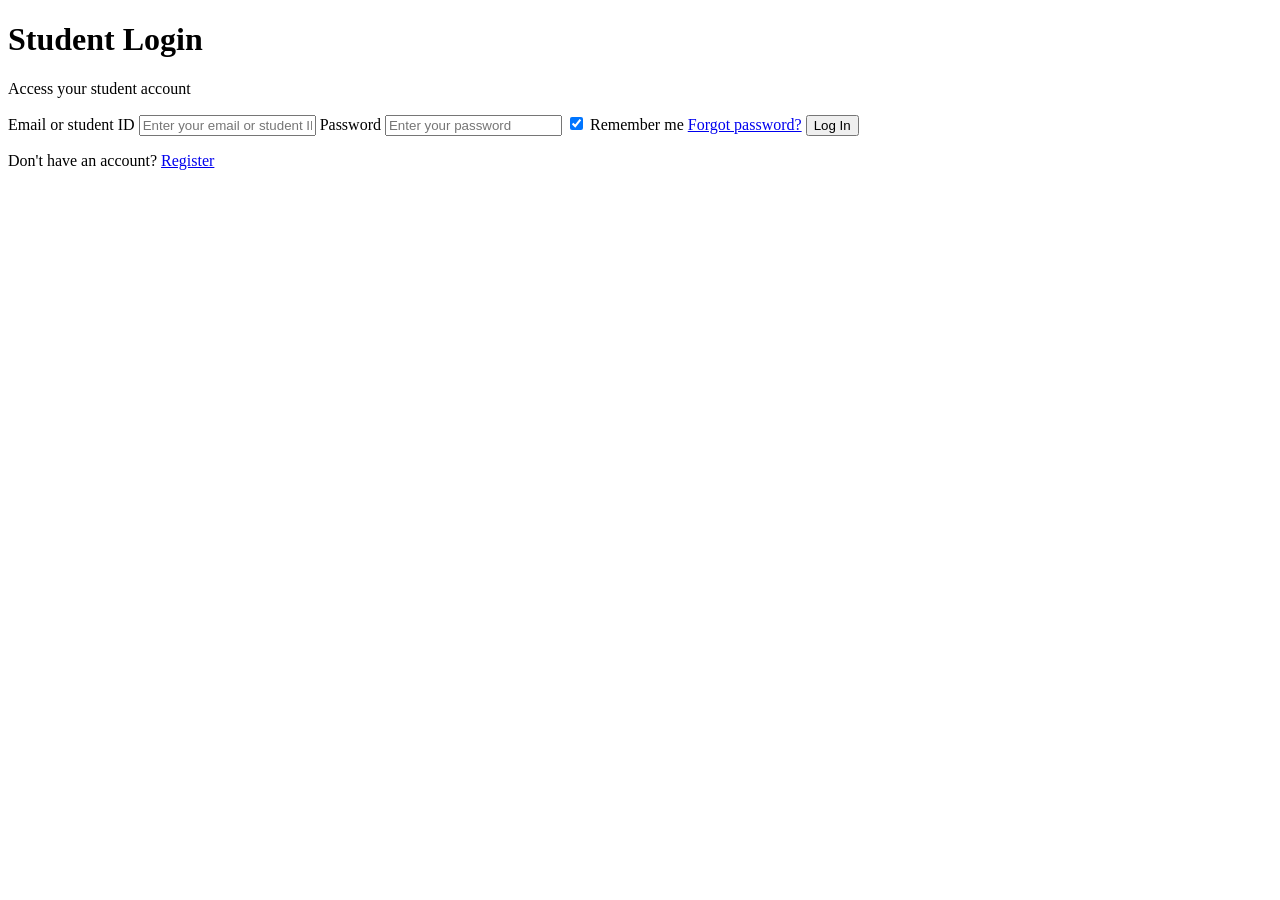
==== index.html @ 4aeb8cd5 "oi" ====
<!DOCTYPE html>
<html lang="en">
<head>
    <meta charset="UTF-8">
    <meta name="viewport" content="width=device-width, initial-scale=1.0">
    <title>мама, хелп</title>
    <link rel="stylesheet" href="reset.css">
    <link rel="stylesheet" href="style.css">
    <link rel="preconnect" href="https://fonts.googleapis.com">
    <link rel="preconnect" href="https://fonts.gstatic.com" crossorigin>
    <link href="https://fonts.googleapis.com/css2?family=Poppins:ital,wght@0,100;0,200;0,300;0,400;0,500;0,600;0,700;0,800;0,900;1,100;1,200;1,300;1,400;1,500;1,600;1,700;1,800;1,900&display=swap" rel="stylesheet">
</head>
<body>
    <div class="continer">
        <main>
            <header>
                <h1>Student Login</h1>
                <p>Access your student account</p>
            </header>
            <form action="/api/login" method="post">
                <label for="Email">Email or student ID</label>
                <input type="email" id="email" name="email" placeholder="Enter your email or student ID">
                <label for="password">Password</label>
                <input type="password" id="password" name="password" placeholder="Enter your password">
                <label>
                    <input type="checkbox" name="Remember" checked>
                    Remember me
                </label>
                <a href="#">Forgot password?</a>
                <button type="submit">Log In</button>
                <p>Don't have an account? <a href="register.html">Register</a></p>
            </form>
        </main>
    </div>
</body>
</html>
---- style.css ----
/* 440 main */
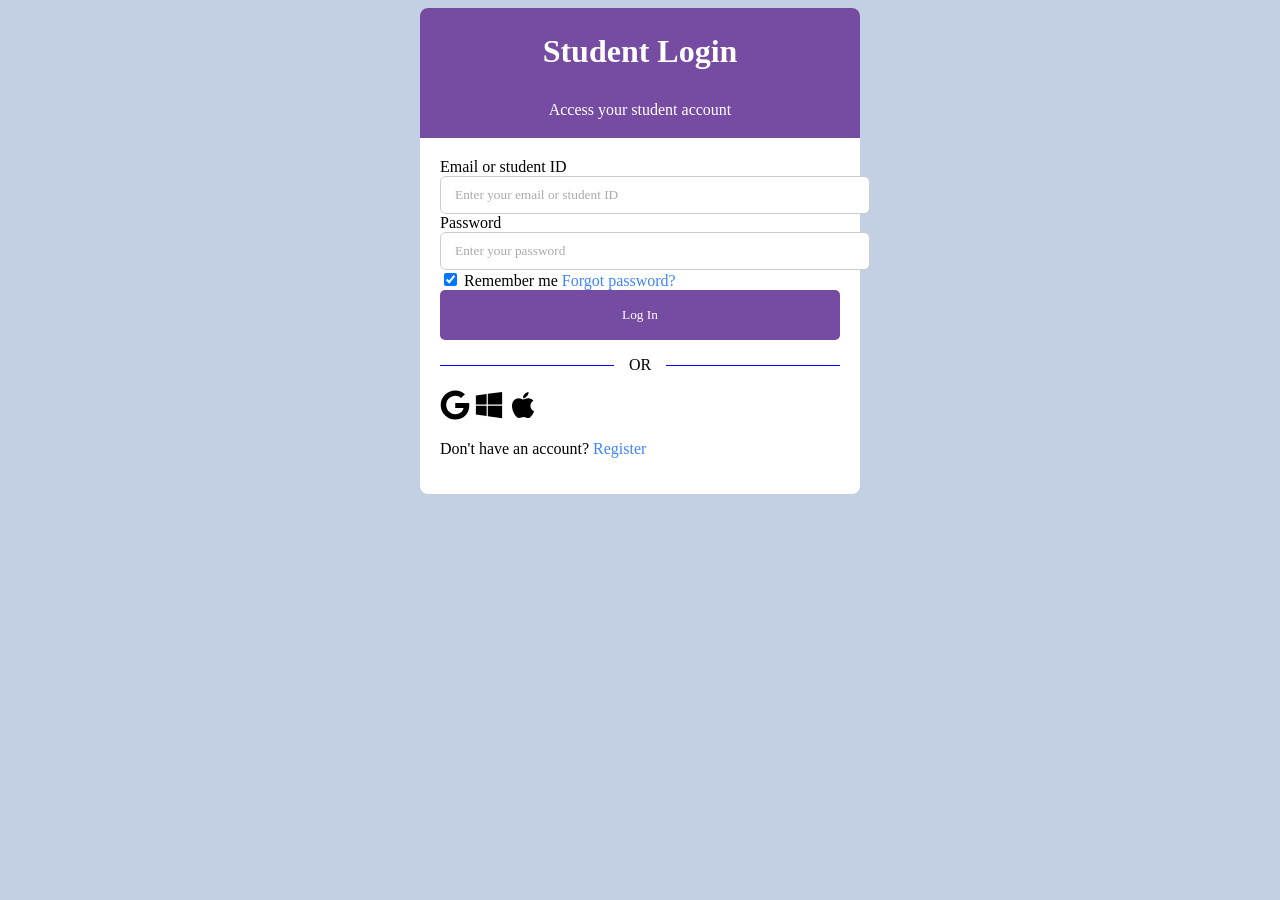
==== commit 6c7bb2dc: "oi" ====
--- a/index.html
+++ b/index.html
@@ -11,25 +11,41 @@
     <link href="https://fonts.googleapis.com/css2?family=Poppins:ital,wght@0,100;0,200;0,300;0,400;0,500;0,600;0,700;0,800;0,900;1,100;1,200;1,300;1,400;1,500;1,600;1,700;1,800;1,900&display=swap" rel="stylesheet">
 </head>
 <body>
-    <div class="continer">
+    <div class="container">
         <main>
             <header>
                 <h1>Student Login</h1>
                 <p>Access your student account</p>
             </header>
-            <form action="/api/login" method="post">
-                <label for="Email">Email or student ID</label>
-                <input type="email" id="email" name="email" placeholder="Enter your email or student ID">
-                <label for="password">Password</label>
-                <input type="password" id="password" name="password" placeholder="Enter your password">
-                <label>
-                    <input type="checkbox" name="Remember" checked>
-                    Remember me
-                </label>
-                <a href="#">Forgot password?</a>
-                <button type="submit">Log In</button>
-                <p>Don't have an account? <a href="register.html">Register</a></p>
-            </form>
+            <div class="login">
+                <form action="/api/login" method="post">
+                    <fieldset>
+                        <label for="Email">Email or student ID</label>
+                        <input type="email" id="email" name="email" placeholder="Enter your email or student ID">
+                    </fieldset>
+                    <fieldset>
+                        <label for="password">Password</label>
+                        <input type="password" id="password" name="password" placeholder="Enter your password">
+                    </fieldset>
+                    <fieldset>
+                        <label>
+                            <input type="checkbox" name="Remember" checked>
+                            Remember me
+                        </label>
+                        <a href="https://avatars.mds.yandex.net/i?id=3ab564d45e250abec5a5d2d11be420bd_l-3981511-images-thumbs&n=13" class="a">Forgot password?</a>
+                    </fieldset>
+                </form>
+                <button type="submit" class="btn">Log In</button>
+                <div class="OR">
+                    <div class="lineyka1"></div>
+                    <p>OR</p>
+                    <div class="lineyka2"></div>
+                </div>
+                <svg stroke="currentColor" fill="currentColor" stroke-width="0" viewBox="0 0 488 512" height="200px" width="200px" xmlns="http://www.w3.org/2000/svg"><path d="M488 261.8C488 403.3 391.1 504 248 504 110.8 504 0 393.2 0 256S110.8 8 248 8c66.8 0 123 24.5 166.3 64.9l-67.5 64.9C258.5 52.6 94.3 116.6 94.3 256c0 86.5 69.1 156.6 153.7 156.6 98.2 0 135-70.4 140.8-106.9H248v-85.3h236.1c2.3 12.7 3.9 24.9 3.9 41.4z"></path></svg>
+                <svg stroke="currentColor" fill="currentColor" stroke-width="0" viewBox="0 0 448 512" height="200px" width="200px" xmlns="http://www.w3.org/2000/svg"><path d="M0 93.7l183.6-25.3v177.4H0V93.7zm0 324.6l183.6 25.3V268.4H0v149.9zm203.8 28L448 480V268.4H203.8v177.9zm0-380.6v180.1H448V32L203.8 65.7z"></path></svg>
+                <svg stroke="currentColor" fill="currentColor" stroke-width="0" viewBox="0 0 384 512" height="200px" width="200px" xmlns="http://www.w3.org/2000/svg"><path d="M318.7 268.7c-.2-36.7 16.4-64.4 50-84.8-18.8-26.9-47.2-41.7-84.7-44.6-35.5-2.8-74.3 20.7-88.5 20.7-15 0-49.4-19.7-76.4-19.7C63.3 141.2 4 184.8 4 273.5q0 39.3 14.4 81.2c12.8 36.7 59 126.7 107.2 125.2 25.2-.6 43-17.9 75.8-17.9 31.8 0 48.3 17.9 76.4 17.9 48.6-.7 90.4-82.5 102.6-119.3-65.2-30.7-61.7-90-61.7-91.9zm-56.6-164.2c27.3-32.4 24.8-61.9 24-72.5-24.1 1.4-52 16.4-67.9 34.9-17.5 19.8-27.8 44.3-25.6 71.9 26.1 2 49.9-11.4 69.5-34.3z"></path></svg>
+                <p>Don't have an account? <a href="register.html" class="a a1">Register</a></p>
+            </div>
         </main>
     </div>
 </body>
--- a/style.css
+++ b/style.css
@@ -1 +1,110 @@
-/* 440 main */+/* 440 main */
+*{
+    font-family: Poppins;
+}
+body{
+    background-color: #c3cfe2;
+    display: flex;
+}
+header{
+    color: white;
+    background-color: #764ba2;
+    text-align: center;
+    border-radius: 8px 8px 0 0;
+    height: 130px;
+    align-content: center;
+}
+h1{
+    padding-bottom: 10px;
+}
+.container{
+    display: flex;
+    justify-content: center;
+    align-items: center;
+    flex: 1;
+}
+main{
+    width: 440px;
+    background-color: white;
+    border-radius: 8px;
+}
+.login{
+    padding: 20px;
+}
+svg{
+    width: 30px;
+    height: 30px;
+}
+.a{
+    text-decoration: none;
+    color: #3d84ff;
+}
+.a:hover{
+    text-decoration: underline;
+}
+.a1{
+    
+}
+/* Сброс дефолтных стилей fieldset */
+fieldset {
+  border: none;
+  padding: 0;
+  margin: 0;
+}
+/* Обычное состояние */
+input[type="text"],
+input[type="email"],
+input[type="password"] {
+  width: 100%;
+  padding: 10px 14px;
+  border: 1px solid #ccc;
+  border-radius: 6px;
+  background: #fff;
+  color: #333;
+}
+
+/* В фокусе */
+input:focus {
+  border-color: #3498db;
+  outline: none;
+  box-shadow: 0 0 0 3px rgba(52, 152, 219, 0.2);
+}
+
+/* Отключено */
+input:disabled {
+  background: #f0f0f0;
+  color: #aaa;
+  cursor: not-allowed;
+}
+
+/* Placeholder */
+input::placeholder {
+  color: #aaa;
+}
+.btn{
+    width: 100%;
+    height: 50px;
+    border-radius: 5px;
+    border: none;
+    background-color: #764ba2;
+    color: white;
+}
+/* input{
+    padding: ;
+} */
+ .OR{
+    display: flex;
+    justify-content: center;
+    align-items: center;
+ }
+.lineyka1, .lineyka2{
+    height: 1px;
+    background-color: blue;
+    flex: 1;
+}
+.lineyka1{
+    margin: 0 15px 0 0;
+}
+.lineyka2{
+    margin: 0 0 0 15px;
+}
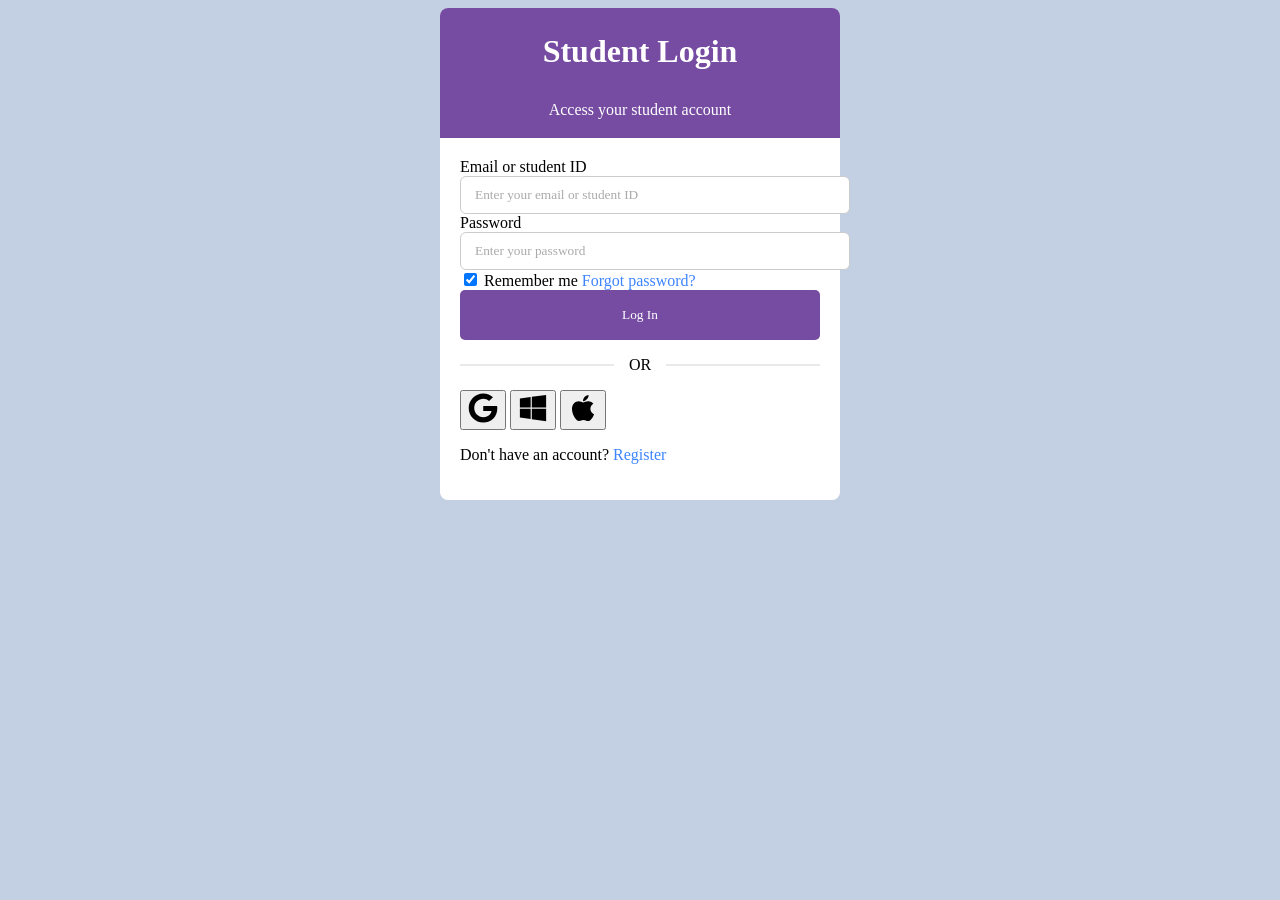
==== commit 858eb0fe: "oi" ====
--- a/index.html
+++ b/index.html
@@ -41,10 +41,16 @@
                     <p>OR</p>
                     <div class="lineyka2"></div>
                 </div>
-                <svg stroke="currentColor" fill="currentColor" stroke-width="0" viewBox="0 0 488 512" height="200px" width="200px" xmlns="http://www.w3.org/2000/svg"><path d="M488 261.8C488 403.3 391.1 504 248 504 110.8 504 0 393.2 0 256S110.8 8 248 8c66.8 0 123 24.5 166.3 64.9l-67.5 64.9C258.5 52.6 94.3 116.6 94.3 256c0 86.5 69.1 156.6 153.7 156.6 98.2 0 135-70.4 140.8-106.9H248v-85.3h236.1c2.3 12.7 3.9 24.9 3.9 41.4z"></path></svg>
-                <svg stroke="currentColor" fill="currentColor" stroke-width="0" viewBox="0 0 448 512" height="200px" width="200px" xmlns="http://www.w3.org/2000/svg"><path d="M0 93.7l183.6-25.3v177.4H0V93.7zm0 324.6l183.6 25.3V268.4H0v149.9zm203.8 28L448 480V268.4H203.8v177.9zm0-380.6v180.1H448V32L203.8 65.7z"></path></svg>
-                <svg stroke="currentColor" fill="currentColor" stroke-width="0" viewBox="0 0 384 512" height="200px" width="200px" xmlns="http://www.w3.org/2000/svg"><path d="M318.7 268.7c-.2-36.7 16.4-64.4 50-84.8-18.8-26.9-47.2-41.7-84.7-44.6-35.5-2.8-74.3 20.7-88.5 20.7-15 0-49.4-19.7-76.4-19.7C63.3 141.2 4 184.8 4 273.5q0 39.3 14.4 81.2c12.8 36.7 59 126.7 107.2 125.2 25.2-.6 43-17.9 75.8-17.9 31.8 0 48.3 17.9 76.4 17.9 48.6-.7 90.4-82.5 102.6-119.3-65.2-30.7-61.7-90-61.7-91.9zm-56.6-164.2c27.3-32.4 24.8-61.9 24-72.5-24.1 1.4-52 16.4-67.9 34.9-17.5 19.8-27.8 44.3-25.6 71.9 26.1 2 49.9-11.4 69.5-34.3z"></path></svg>
-                <p>Don't have an account? <a href="register.html" class="a a1">Register</a></p>
+                <button class="lirililarila">
+                    <svg stroke="currentColor" fill="currentColor" stroke-width="0" viewBox="0 0 488 512" height="200px" width="200px" xmlns="http://www.w3.org/2000/svg"><path d="M488 261.8C488 403.3 391.1 504 248 504 110.8 504 0 393.2 0 256S110.8 8 248 8c66.8 0 123 24.5 166.3 64.9l-67.5 64.9C258.5 52.6 94.3 116.6 94.3 256c0 86.5 69.1 156.6 153.7 156.6 98.2 0 135-70.4 140.8-106.9H248v-85.3h236.1c2.3 12.7 3.9 24.9 3.9 41.4z"></path></svg>
+                </button>
+                <button class="lirililarila">
+                    <svg stroke="currentColor" fill="currentColor" stroke-width="0" viewBox="0 0 448 512" height="200px" width="200px" xmlns="http://www.w3.org/2000/svg"><path d="M0 93.7l183.6-25.3v177.4H0V93.7zm0 324.6l183.6 25.3V268.4H0v149.9zm203.8 28L448 480V268.4H203.8v177.9zm0-380.6v180.1H448V32L203.8 65.7z"></path></svg>
+                </button>
+                <button class="lirililarila">
+                    <svg stroke="currentColor" fill="currentColor" stroke-width="0" viewBox="0 0 384 512" height="200px" width="200px" xmlns="http://www.w3.org/2000/svg"><path d="M318.7 268.7c-.2-36.7 16.4-64.4 50-84.8-18.8-26.9-47.2-41.7-84.7-44.6-35.5-2.8-74.3 20.7-88.5 20.7-15 0-49.4-19.7-76.4-19.7C63.3 141.2 4 184.8 4 273.5q0 39.3 14.4 81.2c12.8 36.7 59 126.7 107.2 125.2 25.2-.6 43-17.9 75.8-17.9 31.8 0 48.3 17.9 76.4 17.9 48.6-.7 90.4-82.5 102.6-119.3-65.2-30.7-61.7-90-61.7-91.9zm-56.6-164.2c27.3-32.4 24.8-61.9 24-72.5-24.1 1.4-52 16.4-67.9 34.9-17.5 19.8-27.8 44.3-25.6 71.9 26.1 2 49.9-11.4 69.5-34.3z"></path></svg>
+                </button>
+                <p class="reg">Don't have an account? <a href="register.html" class="a a1">Register</a></p>
             </div>
         </main>
     </div>
--- a/style.css
+++ b/style.css
@@ -24,7 +24,7 @@
     flex: 1;
 }
 main{
-    width: 440px;
+    width: 400px;
     background-color: white;
     border-radius: 8px;
 }
@@ -98,8 +98,8 @@
     align-items: center;
  }
 .lineyka1, .lineyka2{
-    height: 1px;
-    background-color: blue;
+    height: 2px;
+    background-color: rgb(233, 233, 233);
     flex: 1;
 }
 .lineyka1{
@@ -107,4 +107,8 @@
 }
 .lineyka2{
     margin: 0 0 0 15px;
+}
+
+.reg{
+    align-items: center;
 }
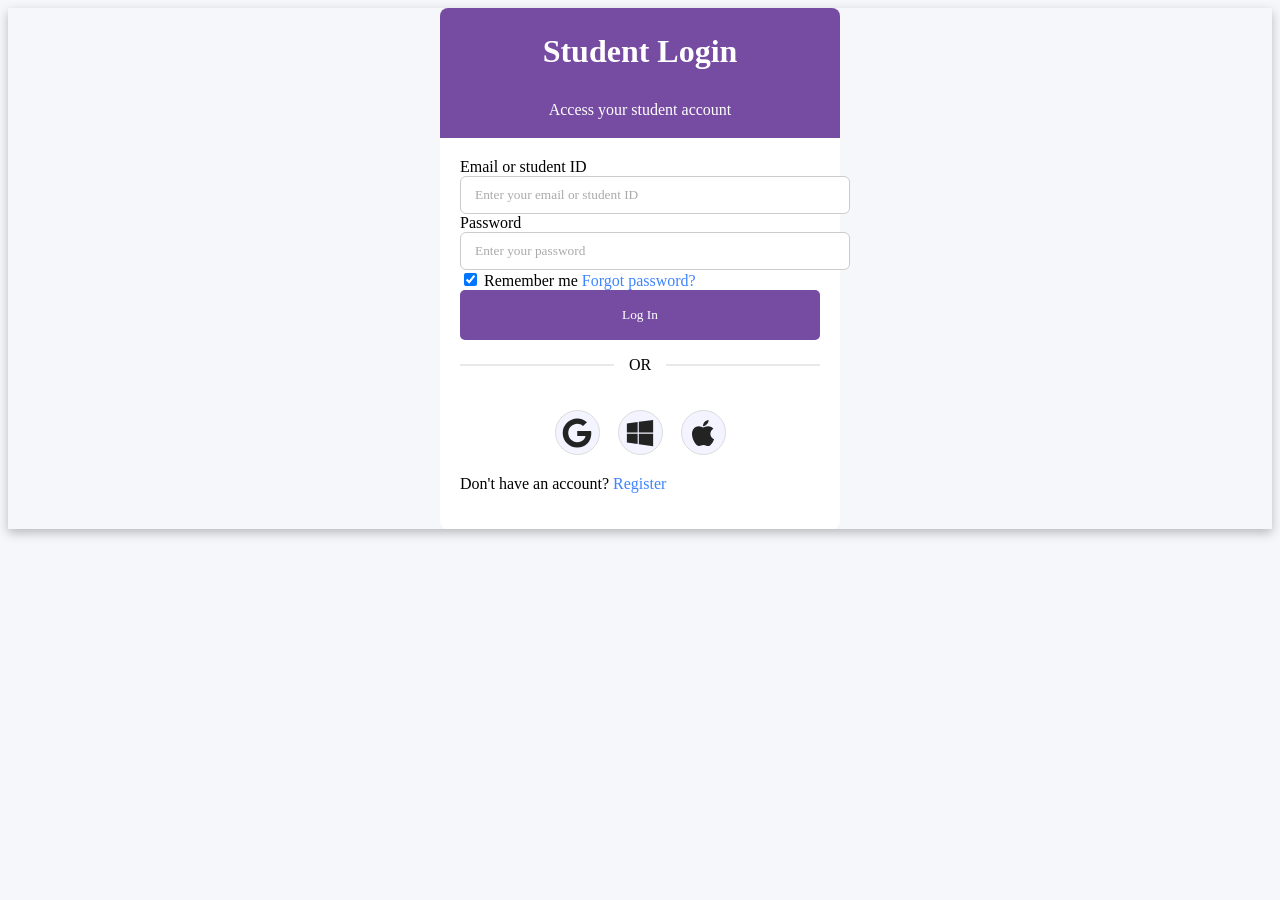
==== commit d22d8d3e: "oi" ====
--- a/index.html
+++ b/index.html
@@ -3,7 +3,7 @@
 <head>
     <meta charset="UTF-8">
     <meta name="viewport" content="width=device-width, initial-scale=1.0">
-    <title>мама, хелп</title>
+    <title>Log In</title>
     <link rel="stylesheet" href="reset.css">
     <link rel="stylesheet" href="style.css">
     <link rel="preconnect" href="https://fonts.googleapis.com">
@@ -41,16 +41,20 @@
                     <p>OR</p>
                     <div class="lineyka2"></div>
                 </div>
-                <button class="lirililarila">
-                    <svg stroke="currentColor" fill="currentColor" stroke-width="0" viewBox="0 0 488 512" height="200px" width="200px" xmlns="http://www.w3.org/2000/svg"><path d="M488 261.8C488 403.3 391.1 504 248 504 110.8 504 0 393.2 0 256S110.8 8 248 8c66.8 0 123 24.5 166.3 64.9l-67.5 64.9C258.5 52.6 94.3 116.6 94.3 256c0 86.5 69.1 156.6 153.7 156.6 98.2 0 135-70.4 140.8-106.9H248v-85.3h236.1c2.3 12.7 3.9 24.9 3.9 41.4z"></path></svg>
-                </button>
-                <button class="lirililarila">
-                    <svg stroke="currentColor" fill="currentColor" stroke-width="0" viewBox="0 0 448 512" height="200px" width="200px" xmlns="http://www.w3.org/2000/svg"><path d="M0 93.7l183.6-25.3v177.4H0V93.7zm0 324.6l183.6 25.3V268.4H0v149.9zm203.8 28L448 480V268.4H203.8v177.9zm0-380.6v180.1H448V32L203.8 65.7z"></path></svg>
-                </button>
-                <button class="lirililarila">
-                    <svg stroke="currentColor" fill="currentColor" stroke-width="0" viewBox="0 0 384 512" height="200px" width="200px" xmlns="http://www.w3.org/2000/svg"><path d="M318.7 268.7c-.2-36.7 16.4-64.4 50-84.8-18.8-26.9-47.2-41.7-84.7-44.6-35.5-2.8-74.3 20.7-88.5 20.7-15 0-49.4-19.7-76.4-19.7C63.3 141.2 4 184.8 4 273.5q0 39.3 14.4 81.2c12.8 36.7 59 126.7 107.2 125.2 25.2-.6 43-17.9 75.8-17.9 31.8 0 48.3 17.9 76.4 17.9 48.6-.7 90.4-82.5 102.6-119.3-65.2-30.7-61.7-90-61.7-91.9zm-56.6-164.2c27.3-32.4 24.8-61.9 24-72.5-24.1 1.4-52 16.4-67.9 34.9-17.5 19.8-27.8 44.3-25.6 71.9 26.1 2 49.9-11.4 69.5-34.3z"></path></svg>
-                </button>
-                <p class="reg">Don't have an account? <a href="register.html" class="a a1">Register</a></p>
+                <div class="logo">
+                    <button class="image">
+                        <svg stroke="currentColor" fill="currentColor" stroke-width="0" viewBox="0 0 488 512" height="200px" width="200px" xmlns="http://www.w3.org/2000/svg"><path d="M488 261.8C488 403.3 391.1 504 248 504 110.8 504 0 393.2 0 256S110.8 8 248 8c66.8 0 123 24.5 166.3 64.9l-67.5 64.9C258.5 52.6 94.3 116.6 94.3 256c0 86.5 69.1 156.6 153.7 156.6 98.2 0 135-70.4 140.8-106.9H248v-85.3h236.1c2.3 12.7 3.9 24.9 3.9 41.4z"></path></svg>
+                    </button>
+                    <button class="image">
+                        <svg stroke="currentColor" fill="currentColor" stroke-width="0" viewBox="0 0 448 512" height="200px" width="200px" xmlns="http://www.w3.org/2000/svg"><path d="M0 93.7l183.6-25.3v177.4H0V93.7zm0 324.6l183.6 25.3V268.4H0v149.9zm203.8 28L448 480V268.4H203.8v177.9zm0-380.6v180.1H448V32L203.8 65.7z"></path></svg>
+                    </button>
+                    <button class="image">
+                        <svg stroke="currentColor" fill="currentColor" stroke-width="0" viewBox="0 0 384 512" height="200px" width="200px" xmlns="http://www.w3.org/2000/svg"><path d="M318.7 268.7c-.2-36.7 16.4-64.4 50-84.8-18.8-26.9-47.2-41.7-84.7-44.6-35.5-2.8-74.3 20.7-88.5 20.7-15 0-49.4-19.7-76.4-19.7C63.3 141.2 4 184.8 4 273.5q0 39.3 14.4 81.2c12.8 36.7 59 126.7 107.2 125.2 25.2-.6 43-17.9 75.8-17.9 31.8 0 48.3 17.9 76.4 17.9 48.6-.7 90.4-82.5 102.6-119.3-65.2-30.7-61.7-90-61.7-91.9zm-56.6-164.2c27.3-32.4 24.8-61.9 24-72.5-24.1 1.4-52 16.4-67.9 34.9-17.5 19.8-27.8 44.3-25.6 71.9 26.1 2 49.9-11.4 69.5-34.3z"></path></svg>
+                    </button>
+                </div>
+                <p class="reg">Don't have an account? 
+                    <a href="register.html" class="a a1">Register</a>
+                </p>
             </div>
         </main>
     </div>
--- a/style.css
+++ b/style.css
@@ -3,7 +3,7 @@
     font-family: Poppins;
 }
 body{
-    background-color: #c3cfe2;
+    background-color: #f5f7fa;
     display: flex;
 }
 header{
@@ -22,6 +22,7 @@
     justify-content: center;
     align-items: center;
     flex: 1;
+    box-shadow: 0 4px 10px  rgba(0, 0, 0, 0.25);
 }
 main{
     width: 400px;
@@ -89,6 +90,12 @@
     background-color: #764ba2;
     color: white;
 }
+
+.btn:hover {
+    transform: translateY(-2px);
+    box-shadow: 0 4px 10px  rgba(0, 0, 0, 0.25);
+}
+
 /* input{
     padding: ;
 } */
@@ -111,4 +118,25 @@
 
 .reg{
     align-items: center;
+}
+
+.image {
+    width: 45px;
+    height: 45px;
+    outline: none;
+    border-radius: 50%;
+    background-color: #f3f4ff;
+    border: 1px solid;
+    border-color: #dcdcdc;
+    color: #232323;
+    display: flex;
+    align-items: center;
+    justify-content: center;
+}
+
+.logo {
+    display: flex;
+    justify-content: center;
+    gap: 18px;
+    margin: 20px 0 20px 0;
 }
